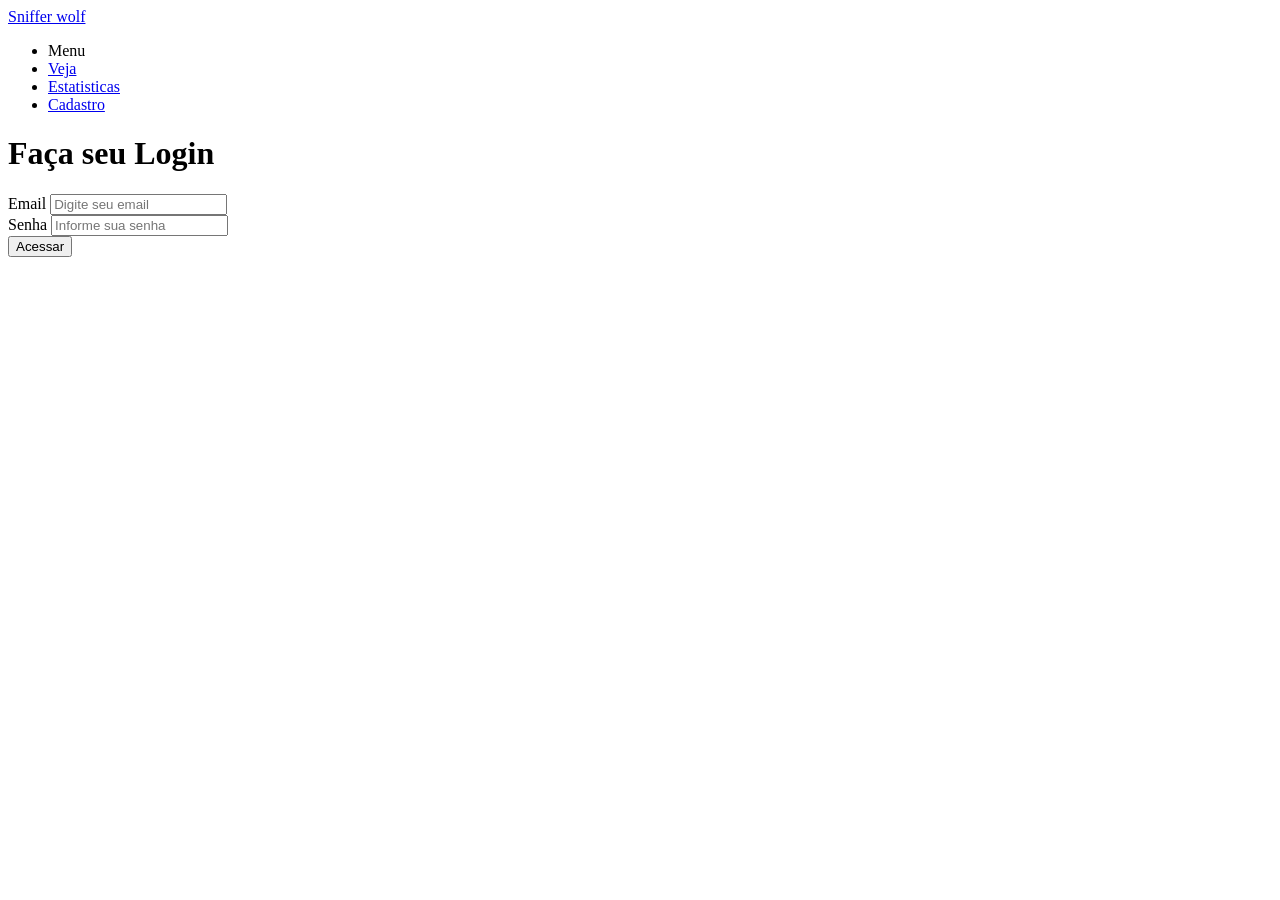
==== pages/login.html @ 00d46ee1 "pages/" ====
<!DOCTYPE html>
<html lang="en">

<head>
    <meta charset="UTF-8">
    <meta name="viewport" content="width=device-width, initial-scale=1.0">
    <meta http-equiv="X-UA-Compatible" content="ie=edge">
    <title>Login</title>

    <link rel="stylesheet" href="..//css/bootstrap.min.css">
    <link rel="stylesheet" href="..//css/bootstrap.min.css.map">
    <link rel="stylesheet" href="..//css/custom.css">
    <link rel="stylesheet" href="..//css/font-awesome.min.css">
    <link rel="stylesheet" href="..//css/layout.css">
    <link rel="stylesheet" href="..//css/navbar.css">
    <link rel="stylesheet" href="..//css/sidebar.css">
</head>

<body>
    <header>
        <nav class="navbar fixed-top row">
            <div class="d-sm-block text-center brand-name">
                <a class="" href="../pages/home.html">Sniffer wolf</a>
            </div>
            <div class="container-fluid navbar-content">
                <a id="menu-toggle" href="">
                    <i class="fa fa-bars" aria-hidden="true"></i>
                </a>
                <a href=""><i class="fa fa-user"></i></a>
            </div>
        </nav>
    </header>

    <div>
        <nav class="d-sm-block sidebar">
            <ul class="nav flex-column">
                <li class="nav-item nav-heading">
                    <span class="text-muted">Menu</span>
                </li>
                <li class="nav-item">
                    <a class="nav-link active" href="#">
                        <i class="fa fa-tachometer" aria-hidden="true"></i>
                        <span>Veja</span>
                    </a>
                </li>
                <li class="nav-item">
                    <a class="nav-link" href="#">
                        <i class="fa fa-bar-chart" aria-hidden="true"></i>
                        <span>Estatisticas</span>
                    </a>
                </li>
                <li class="nav-item">
                    <a class="nav-link" href="../pages/Register.html">
                        <i class="fa fa-file-text" aria-hidden="true"></i>
                        <span>Cadastro</span>
                    </a>
                </li>
            </ul>
        </nav>

        <main role="main" class="container">
            <h1 class="text-center">Faça seu Login</h1>

            <div class="container">
                <div class="row">
                    <div class="col-4">
                    </div>
                    <div class="col-4">
                        <form>
                            <div class="form-group">
                                <label for="InputEmail1">Email</label>
                                <input type="email" class="form-control" id="InputEmail1" aria-describedby="emailHelp"
                                    placeholder="Digite seu email">

                            </div>
                            <div class="form-group">
                                <label for="InputPassword1">Senha</label>
                                <input type="password" class="form-control" id="InputPassword1"
                                    placeholder="Informe sua senha">
                            </div>
                            <button type="submit" class="btn btn-primary">Acessar</button>
                        </form>
                    </div>
                    <div class="col-4">
                    </div>
                </div>
            </div>
</body>

</html>
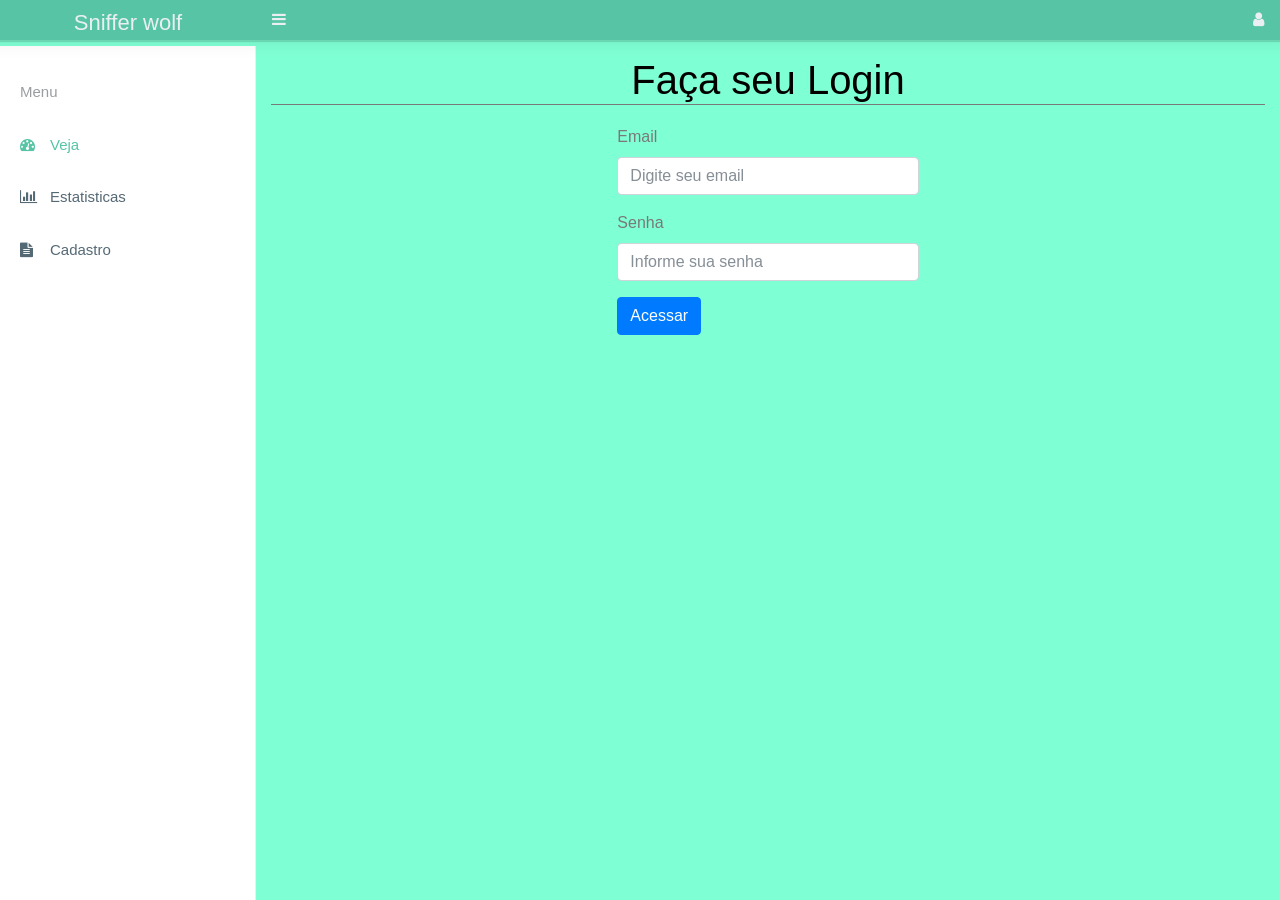
==== commit 49bbaae3: "Agora vai" ====
--- a/pages/login.html
+++ b/pages/login.html
@@ -14,6 +14,7 @@
     <link rel="stylesheet" href="..//css/layout.css">
     <link rel="stylesheet" href="..//css/navbar.css">
     <link rel="stylesheet" href="..//css/sidebar.css">
+    <link rel="stylesheet" href="../css/meu.css">
 </head>
 
 <body>
@@ -59,7 +60,7 @@
         </nav>
 
         <main role="main" class="container">
-            <h1 class="text-center">Faça seu Login</h1>
+            <h1 class="cor">Faça seu Login</h1>
 
             <div class="container">
                 <div class="row">
--- a/css/custom.css
+++ b/css/custom.css
@@ -0,0 +1,32 @@
+@import "layout.css";
+@import "navbar.css";
+@import "sidebar.css";
+
+body {
+  font-family: "Source Sans Pro", sans-serif;
+  font-size: 1rem;
+  font-weight: 300;
+  line-height: 1.5;
+  color: #797979;
+  background-color: #eee;
+  padding-top: 3.5rem;
+}
+
+.text-muted {
+  color: #9a9da0 !important;
+}
+
+main {
+  width: auto !important;
+}
+
+main h1 {
+  margin-bottom: 20px;
+  border-bottom: 1px solid #797979;
+}
+
+main .card .counter{
+  margin: 10px 0;
+  font-weight: 700;
+}
+
--- a/css/layout.css
+++ b/css/layout.css
@@ -0,0 +1,29 @@
+.sidebar,
+.navbar .brand-name {
+  width: 20%;
+  transition: all .5s;
+}
+
+.sidebar+main,
+.navbar .navbar-content {
+  margin-left: 20%;
+}
+
+.sidebar.only-icons+main,
+.navbar.only-icons .navbar-content {
+  margin-left: 70px;
+}
+
+.sidebar.only-icons,
+.navbar.only-icons .brand-name {
+  width: 70px;
+}
+
+main .logs,
+main .card .uptime table tbody {
+  height: 220px;
+  overflow: hidden;
+  overflow-y: scroll;
+  outline: none;
+  margin-bottom: 1rem;
+}
--- a/css/navbar.css
+++ b/css/navbar.css
@@ -0,0 +1,75 @@
+.navbar {
+  background-color: #57c5a5;
+  box-shadow: 0 2px 1px 0 rgba(0, 0, 0, 0.12), 0 2px 20px 0 rgba(0, 0, 0, 0.08);
+}
+
+.navbar .brand-name {
+  position: fixed;
+  top: 0;
+  left: 0;
+  z-index: 2;
+}
+
+.navbar .brand-name a {
+  font-size: 22px;
+  line-height: 46px;
+  vertical-align: middle;
+}
+
+.navbar .brand-name a:hover {
+  text-decoration: none;
+}
+
+.navbar.only-icons .brand-name a {
+  display: none;
+}
+
+.navbar .navbar-content {
+  display: flex;
+  justify-content: space-between;
+}
+
+.navbar form {
+  position: relative;
+}
+
+.navbar form a {
+  position: absolute;
+  top: 2px;
+  left: 150px;
+}
+
+.navbar form .form-control {
+  border: none;
+  font-size: 13px;
+  color: #ffffff;
+  padding-left: 20px;
+  padding-right: 40px;
+  background-color: rgba(235, 239, 242, 0.25) !important;
+  box-shadow: none;
+  border-radius: 30px;
+  height: 30px;
+  font-weight: 600;
+  width: 180px;
+}
+
+.navbar input::-webkit-input-placeholder {
+  color: rgba(255, 255, 255, 0.7);
+  font-weight: normal;
+}
+
+.navbar input:-moz-placeholder {
+  color: rgba(255, 255, 255, 0.7);
+}
+
+.navbar input::-moz-placeholder {
+  color: rgba(255, 255, 255, 0.7);
+}
+
+.navbar input:-ms-input-placeholder {
+  color: rgba(255, 255, 255, 0.7);
+}
+
+.navbar a {
+  color: #ebeff2;
+}
--- a/css/sidebar.css
+++ b/css/sidebar.css
@@ -0,0 +1,60 @@
+.sidebar {
+  position: fixed;
+  top: 46px;
+  bottom: 0;
+  left: 0;
+  z-index: 2;
+  padding: 20px 0;
+  overflow-x: hidden;
+  overflow-y: auto;
+  border-right: 1px solid #eee;
+  background: #ffffff;
+}
+
+.sidebar .nav-link {
+  position: relative;
+}
+
+.sidebar .nav-link span {
+  position: absolute;
+  opacity: 1;
+  transition: opacity .5s, right .6s;
+}
+
+.sidebar.only-icons span {
+  right: 300px;
+  opacity: 0;
+}
+
+.sidebar.only-icons .fa {
+  font-size: 1.3rem;
+}
+
+.sidebar.only-icons .nav-link {
+  text-align: center;
+}
+
+.sidebar .nav {
+  margin-bottom: 20px;
+}
+
+.sidebar .nav-link,
+.sidebar .nav-heading {
+  color: rgba(67, 89, 102, 0.9);
+  padding: 12px 20px;
+  margin: 3px 0px;
+  font-size: 15px;
+}
+
+.sidebar .nav-link:hover {
+  color: #435966 !important;
+  text-decoration: none;
+}
+
+.sidebar .nav-link.active {
+  color: #57c5a5 !important;
+}
+
+.sidebar .nav-link .fa {
+  width: 30px;
+}
--- a/css/meu.css
+++ b/css/meu.css
@@ -0,0 +1,7 @@
+body{
+    background-color: aquamarine;
+}
+.cor{
+    color: black;
+    text-align: center;
+}
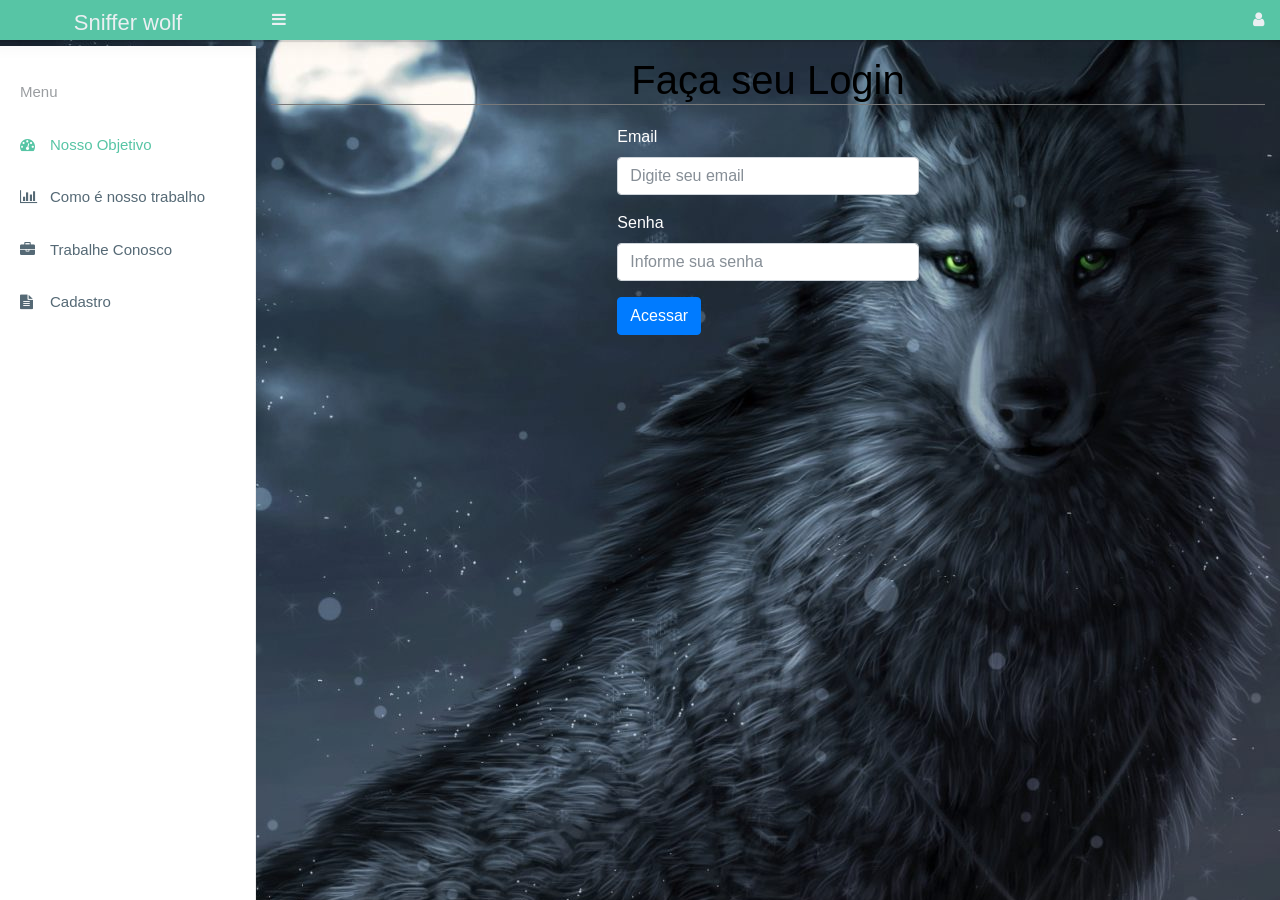
==== commit 02f8eac9: "tentando" ====
--- a/pages/login.html
+++ b/pages/login.html
@@ -18,7 +18,7 @@
 </head>
 
 <body>
-    <header>
+    <header class="color: blue;" >
         <nav class="navbar fixed-top row">
             <div class="d-sm-block text-center brand-name">
                 <a class="" href="../pages/home.html">Sniffer wolf</a>
@@ -33,31 +33,37 @@
     </header>
 
     <div>
-        <nav class="d-sm-block sidebar">
-            <ul class="nav flex-column">
-                <li class="nav-item nav-heading">
-                    <span class="text-muted">Menu</span>
-                </li>
-                <li class="nav-item">
-                    <a class="nav-link active" href="#">
-                        <i class="fa fa-tachometer" aria-hidden="true"></i>
-                        <span>Veja</span>
-                    </a>
-                </li>
-                <li class="nav-item">
-                    <a class="nav-link" href="#">
-                        <i class="fa fa-bar-chart" aria-hidden="true"></i>
-                        <span>Estatisticas</span>
-                    </a>
-                </li>
-                <li class="nav-item">
-                    <a class="nav-link" href="../pages/Register.html">
-                        <i class="fa fa-file-text" aria-hidden="true"></i>
-                        <span>Cadastro</span>
-                    </a>
-                </li>
-            </ul>
-        </nav>
+            <nav class="d-sm-block sidebar">
+                    <ul class="nav flex-column">
+                      <li class="nav-item nav-heading">
+                        <span class="text-muted">Menu</span>
+                      </li>
+                      <li class="nav-item">
+                        <a class="nav-link active" href="#">
+                          <i class="fa fa-tachometer" aria-hidden="true"></i>
+                          <span>Nosso Objetivo</span>
+                        </a>
+                      </li>
+                      <li class="nav-item">
+                        <a class="nav-link" href="#">
+                          <i class="fa fa-bar-chart" aria-hidden="true"></i>
+                          <span>Como é nosso trabalho</span>
+                        </a>
+                      </li>
+                      <li class="nav-item">
+                          <a class="nav-link" href="#">
+                            <i class="fa fa-briefcase" aria-hidden="true"></i>
+                            <span>Trabalhe Conosco</span>
+                          </a>
+                        </li>
+                      <li class="nav-item">
+                        <a class="nav-link" href="#cadastro">
+                          <i class="fa fa-file-text" aria-hidden="true"></i>
+                          <span>Cadastro</span>
+                        </a>
+                      </li>
+                    </ul>
+                  </nav>
 
         <main role="main" class="container">
             <h1 class="cor">Faça seu Login</h1>
@@ -66,7 +72,7 @@
                 <div class="row">
                     <div class="col-4">
                     </div>
-                    <div class="col-4">
+                    <div class="col-4 letras">
                         <form>
                             <div class="form-group">
                                 <label for="InputEmail1">Email</label>
--- a/css/meu.css
+++ b/css/meu.css
@@ -1,7 +1,10 @@
 body{
-    background-color: aquamarine;
+    background-image: url(../img/lobo-negro.jpg);
 }
 .cor{
     color: black;
     text-align: center;
+}
+.letras{
+    color: white;
 }
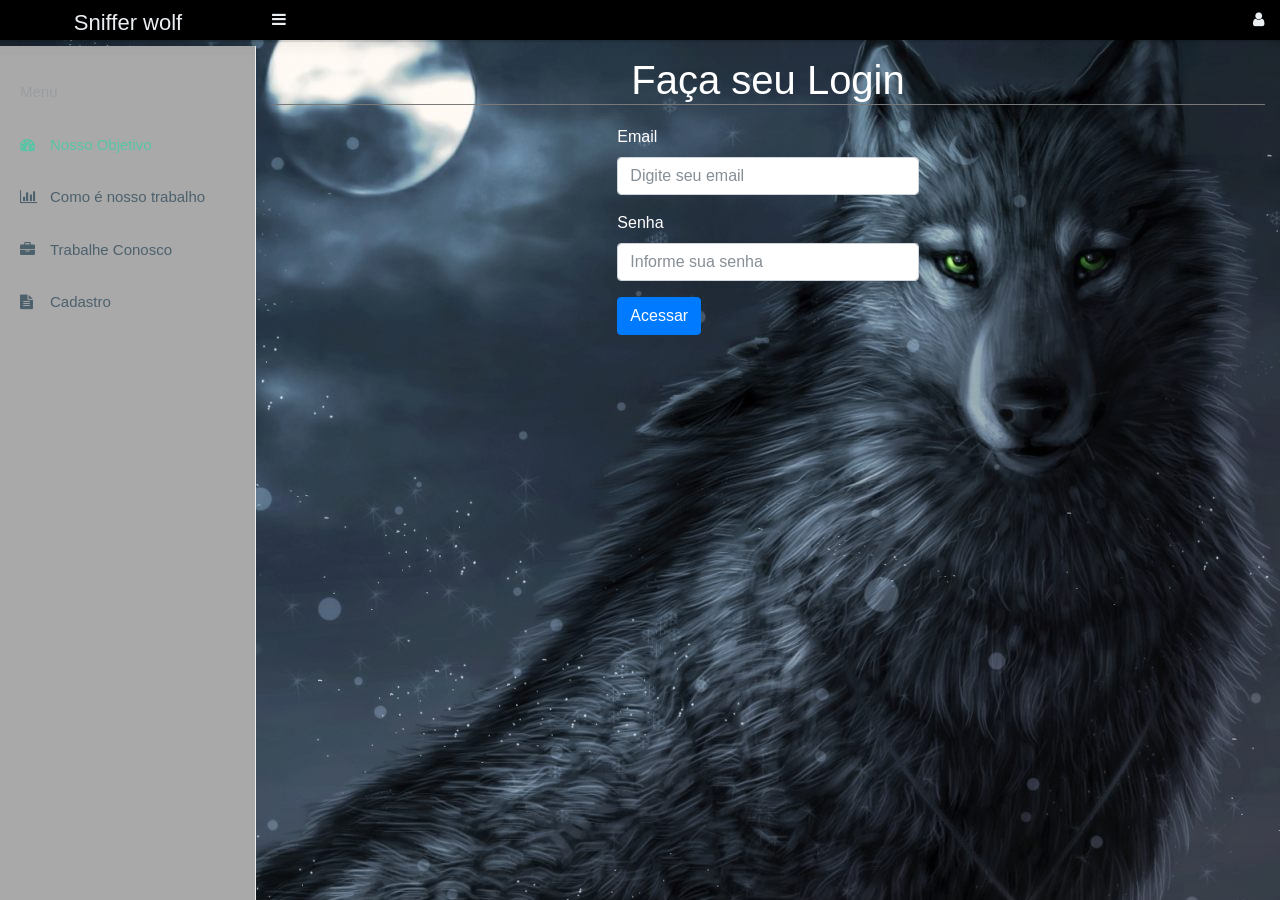
==== commit 4cd2f936: "quase pronto" ====
--- a/pages/login.html
+++ b/pages/login.html
@@ -57,7 +57,7 @@
                           </a>
                         </li>
                       <li class="nav-item">
-                        <a class="nav-link" href="#cadastro">
+                        <a class="nav-link" href="../pages/Register.html">
                           <i class="fa fa-file-text" aria-hidden="true"></i>
                           <span>Cadastro</span>
                         </a>
@@ -66,7 +66,7 @@
                   </nav>
 
         <main role="main" class="container">
-            <h1 class="cor">Faça seu Login</h1>
+            <h1 class="cor letras">Faça seu Login</h1>
 
             <div class="container">
                 <div class="row">
--- a/css/navbar.css
+++ b/css/navbar.css
@@ -1,5 +1,5 @@
 .navbar {
-  background-color: #57c5a5;
+  background-color:black;
   box-shadow: 0 2px 1px 0 rgba(0, 0, 0, 0.12), 0 2px 20px 0 rgba(0, 0, 0, 0.08);
 }
 
--- a/css/sidebar.css
+++ b/css/sidebar.css
@@ -8,7 +8,7 @@
   overflow-x: hidden;
   overflow-y: auto;
   border-right: 1px solid #eee;
-  background: #ffffff;
+  background: darkgray;
 }
 
 .sidebar .nav-link {
@@ -47,7 +47,7 @@
 }
 
 .sidebar .nav-link:hover {
-  color: #435966 !important;
+  color: #57c5a5 !important;
   text-decoration: none;
 }
 
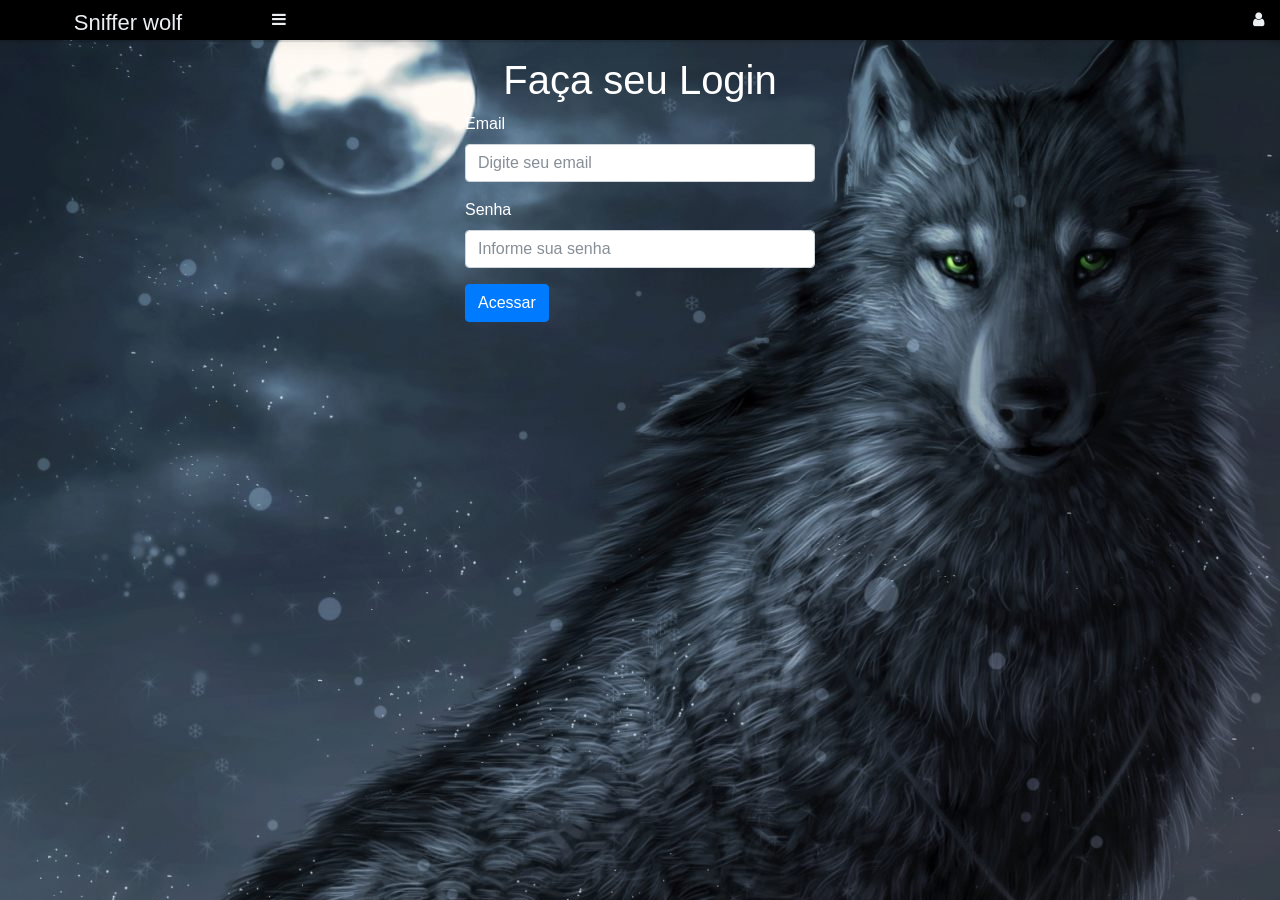
==== commit c166520c: "Primeira parte pronta" ====
--- a/pages/login.html
+++ b/pages/login.html
@@ -2,96 +2,64 @@
 <html lang="en">
 
 <head>
-    <meta charset="UTF-8">
-    <meta name="viewport" content="width=device-width, initial-scale=1.0">
-    <meta http-equiv="X-UA-Compatible" content="ie=edge">
-    <title>Login</title>
+  <meta charset="UTF-8">
+  <meta name="viewport" content="width=device-width, initial-scale=1.0">
+  <meta http-equiv="X-UA-Compatible" content="ie=edge">
+  <title>Login</title>
 
-    <link rel="stylesheet" href="..//css/bootstrap.min.css">
-    <link rel="stylesheet" href="..//css/bootstrap.min.css.map">
-    <link rel="stylesheet" href="..//css/custom.css">
-    <link rel="stylesheet" href="..//css/font-awesome.min.css">
-    <link rel="stylesheet" href="..//css/layout.css">
-    <link rel="stylesheet" href="..//css/navbar.css">
-    <link rel="stylesheet" href="..//css/sidebar.css">
-    <link rel="stylesheet" href="../css/meu.css">
+  <link rel="stylesheet" href="..//css/bootstrap.min.css">
+  <link rel="stylesheet" href="..//css/bootstrap.min.css.map">
+  <link rel="stylesheet" href="..//css/custom.css">
+  <link rel="stylesheet" href="..//css/font-awesome.min.css">
+  <link rel="stylesheet" href="..//css/layout.css">
+  <link rel="stylesheet" href="..//css/navbar.css">
+  <link rel="stylesheet" href="..//css/sidebar.css">
+  <link rel="stylesheet" href="../css/meu.css">
 </head>
 
 <body>
-    <header class="color: blue;" >
-        <nav class="navbar fixed-top row">
-            <div class="d-sm-block text-center brand-name">
-                <a class="" href="../pages/home.html">Sniffer wolf</a>
-            </div>
-            <div class="container-fluid navbar-content">
-                <a id="menu-toggle" href="">
-                    <i class="fa fa-bars" aria-hidden="true"></i>
-                </a>
-                <a href=""><i class="fa fa-user"></i></a>
-            </div>
-        </nav>
-    </header>
+  <header class="color: blue;">
+    <nav class="navbar fixed-top row">
+      <div class="d-sm-block text-center brand-name">
+        <a class="" href="../pages/home.html">Sniffer wolf</a>
+      </div>
+      <div class="container-fluid navbar-content">
+        <a id="menu-toggle" href="">
+          <i class="fa fa-bars" aria-hidden="true"></i>
+        </a>
+        <a href=""><i class="fa fa-user"></i></a>
+      </div>
+    </nav>
+  </header>
 
-    <div>
-            <nav class="d-sm-block sidebar">
-                    <ul class="nav flex-column">
-                      <li class="nav-item nav-heading">
-                        <span class="text-muted">Menu</span>
-                      </li>
-                      <li class="nav-item">
-                        <a class="nav-link active" href="#">
-                          <i class="fa fa-tachometer" aria-hidden="true"></i>
-                          <span>Nosso Objetivo</span>
-                        </a>
-                      </li>
-                      <li class="nav-item">
-                        <a class="nav-link" href="#">
-                          <i class="fa fa-bar-chart" aria-hidden="true"></i>
-                          <span>Como é nosso trabalho</span>
-                        </a>
-                      </li>
-                      <li class="nav-item">
-                          <a class="nav-link" href="#">
-                            <i class="fa fa-briefcase" aria-hidden="true"></i>
-                            <span>Trabalhe Conosco</span>
-                          </a>
-                        </li>
-                      <li class="nav-item">
-                        <a class="nav-link" href="../pages/Register.html">
-                          <i class="fa fa-file-text" aria-hidden="true"></i>
-                          <span>Cadastro</span>
-                        </a>
-                      </li>
-                    </ul>
-                  </nav>
+  <div>
+    
+      <h1 class="cor letras">Faça seu Login</h1>
 
-        <main role="main" class="container">
-            <h1 class="cor letras">Faça seu Login</h1>
+      <div class="container">
+        <div class="row">
+          <div class="col-4">
+          </div>
+          <div class="col-4 letras">
+            <form>
+              <div class="form-group">
+                <label for="InputEmail1">Email</label>
+                <input type="email" class="form-control" id="InputEmail1" aria-describedby="emailHelp"
+                  placeholder="Digite seu email">
 
-            <div class="container">
-                <div class="row">
-                    <div class="col-4">
-                    </div>
-                    <div class="col-4 letras">
-                        <form>
-                            <div class="form-group">
-                                <label for="InputEmail1">Email</label>
-                                <input type="email" class="form-control" id="InputEmail1" aria-describedby="emailHelp"
-                                    placeholder="Digite seu email">
-
-                            </div>
-                            <div class="form-group">
-                                <label for="InputPassword1">Senha</label>
-                                <input type="password" class="form-control" id="InputPassword1"
-                                    placeholder="Informe sua senha">
-                            </div>
-                            <button type="submit" class="btn btn-primary">Acessar</button>
-                        </form>
-                    </div>
-                    <div class="col-4">
-                    </div>
-                </div>
-            </div>
+              </div>
+              <div class="form-group">
+                <label for="InputPassword1">Senha</label>
+                <input type="password" class="form-control" id="InputPassword1" placeholder="Informe sua senha">
+              </div>
+              <button type="submit" class="btn btn-primary">Acessar</button>
+              <script src="../js/login.js"></script>
+            </form>
+          </div>
+          <div class="col-4">
+          </div>
+        </div>
+      </div>
 </body>
 
 </html>
